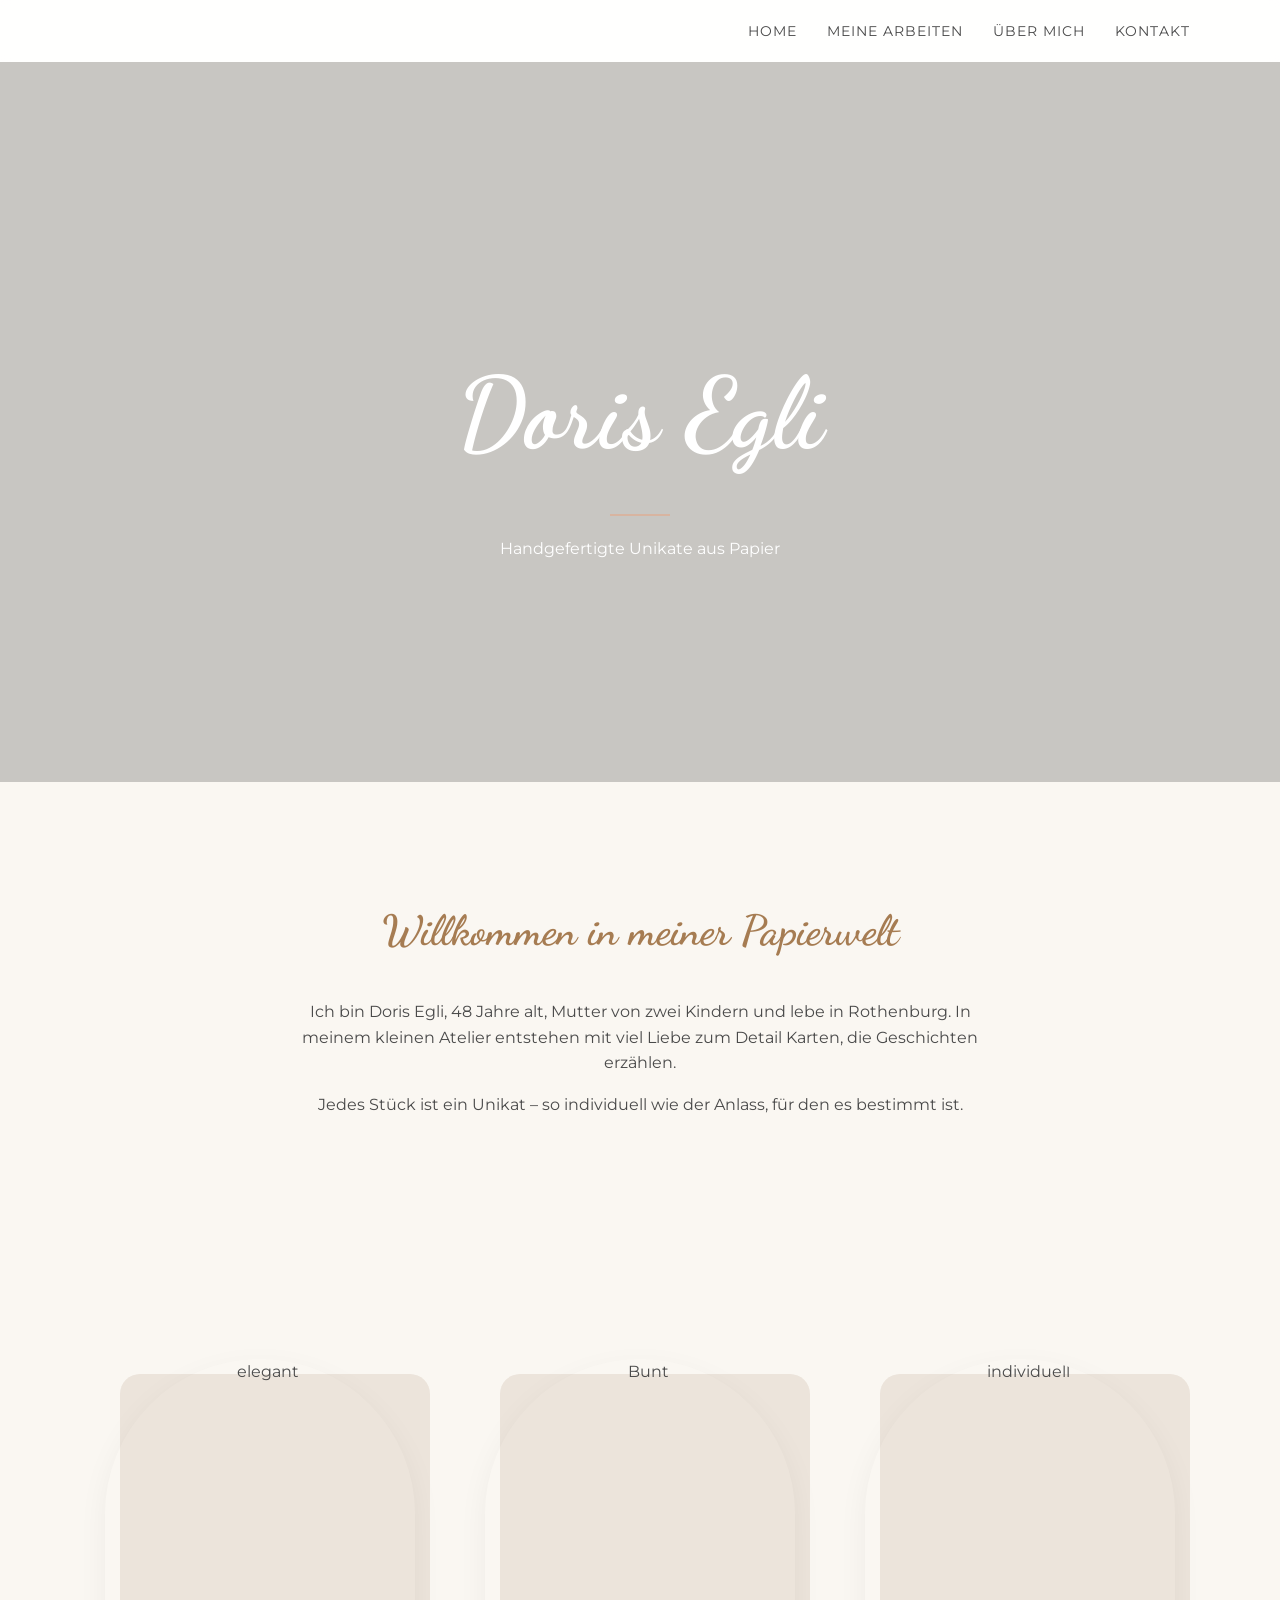
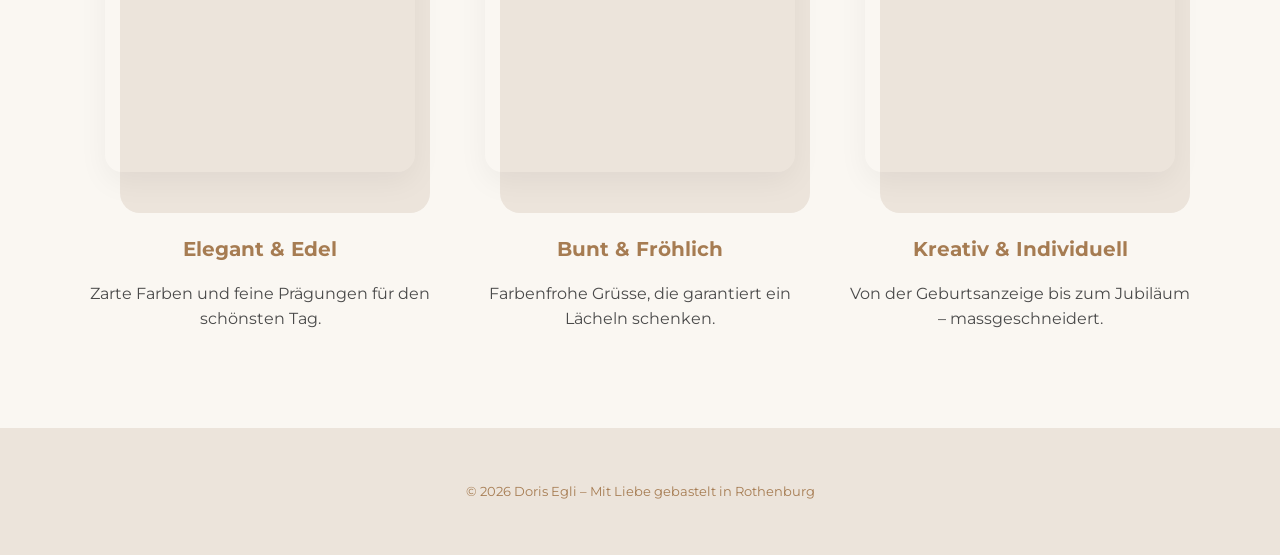
==== index.html @ 58924a80 "Add files via upload" ====
<!DOCTYPE html>
<html lang="de">
<head>
    <meta charset="UTF-8">
    <meta name="viewport" content="width=device-width, initial-scale=1.0">
    <title>Doris Egli – Bastelkarten</title>
    <link rel="stylesheet" href="style.css">
</head>
<body>

<nav>

    <div class="nav-container">
        <a href="index.html">Home</a>
        <a href="arbeit.html">Meine Arbeiten</a>
        <a href="uebermich.html">Über mich</a>
        <a href="kontakt.html">Kontakt</a>
    </div>
</nav>

<header class="hero">
    <div class="hero-text">
        <h1>Doris Egli</h1>
        <div class="divider"></div>
        <p>Handgefertigte Unikate aus Papier</p>
    </div>
</header>

<main>
    <section class="intro">
        <div class="intro-content">
            <h2>Willkommen in meiner Papierwelt</h2>
            <p>Ich bin Doris Egli, 48 Jahre alt, Mutter von zwei Kindern und lebe in Rothenburg. In meinem kleinen Atelier entstehen mit viel Liebe zum Detail Karten, die Geschichten erzählen.</p>
            <p>Jedes Stück ist ein Unikat – so individuell wie der Anlass, für den es bestimmt ist.</p>
        </div>
    </section>

    <section class="highlights">
        <div class="card-grid">
            <div class="feature-card">
                <div class="gallery-item">
                    <img src="images/Kärtli8.jpg.jpeg" alt="elegant" class="feature-image">
                    <span>Hochzeiten</span>
                </div>
                <h3>Elegant & Edel</h3>
                <p>Zarte Farben und feine Prägungen für den schönsten Tag.</p>
            </div>
            <div class="feature-card">
                <div class="gallery-item">
                    <img src="images/Kärtli4.jpeg" alt="Bunt" class="feature-image">
                    <span>Geburtstage</span>
                </div>
                <h3>Bunt & Fröhlich</h3>
                <p>Farbenfrohe Grüsse, die garantiert ein Lächeln schenken.</p>
            </div>
            <div class="feature-card">
                <div class="gallery-item">
                    <img src="images/Kärtli10.jpeg" alt="individuell" class="feature-image">
                    <span>Besondere Anlässe</span>
                </div>
                <h3>Kreativ & Individuell</h3>
                <p>Von der Geburtsanzeige bis zum Jubiläum – massgeschneidert.</p>
            </div>
        </div>
    </section>
</main>

<footer>
    <p>&copy; 2026 Doris Egli – Mit Liebe gebastelt in Rothenburg</p>
</footer>

</body>
</html>
---- style.css ----
@import url('https://fonts.googleapis.com/css2?family=Dancing+Script:wght@500;700&family=Montserrat:wght@300;400;600&display=swap');

:root {
    --bg-color: #faf7f2;
    --primary-color: #d8b4a0; /* Sanftes Terracotta/Beige */
    --accent-color: #a67c52;
    --text-color: #4a4a4a;
    --white: #ffffff;
}

body {
    font-family: 'Montserrat', sans-serif;
    margin: 0;
    background-color: var(--bg-color);
    color: var(--text-color);
    line-height: 1.6;
}

/* Navigation */
nav {
    background-color: rgba(255, 255, 255, 0.9);
    padding: 20px 0;
    position: sticky;
    top: 0;
    z-index: 1000;
    backdrop-filter: blur(5px);
}

/* Navigation Container anpassen */
.nav-container {
    max-width: 1100px;
    margin: 0 auto;
    display: flex;
    justify-content: flex-end; /* Schiebt die Links nach rechts */
    gap: 40px;
    padding: 0 20px; /* Ein wenig Abstand zum Rand */
}


nav a {
    text-decoration: none;
    color: var(--text-color);
    font-weight: 400;
    font-size: 14px;
    letter-spacing: 1px;
    text-transform: uppercase;
    transition: color 0.3s;
}

nav a:hover {
    color: var(--primary-color);
}

.hero {
    height: 80vh;
    /* Hier wird das Overlay und dein lokales Bild definiert */
    background: linear-gradient(rgba(0,0,0,0.2), rgba(0,0,0,0.2)), 
                url('images/Kärtli9.jpg.png') center/cover no-repeat;
    
    display: flex;
    justify-content: center;
    align-items: center;
    text-align: center;
    color: var(--white);
}

.hero-text h1 {
    font-family: 'Dancing Script', cursive;
    font-size: clamp(60px, 10vw, 100px);
    margin-bottom: 10px;
}

.divider {
    width: 60px;
    height: 2px;
    background: var(--white);
    margin: 20px auto;
    text-align: center;
}

/* Sections */
section {
    padding: 80px 20px;
    max-width: 1100px;
    margin: auto;
}

h2 {
    font-family: 'Dancing Script', cursive;
    font-size: 42px;
    color: var(--accent-color);
    text-align: center;
}

.intro-content {
    text-align: center;
    max-width: 700px;
    margin: 0 auto;
}

/* Highlights Grid */
.card-grid {
    display: grid;
    grid-template-columns: repeat(auto-fit, minmax(280px, 1fr));
    gap: 40px;
    margin-top: 50px;
}

.feature-card {
    text-align: center;
}

/* Der Bogen-Look aus dem Bild */
.image-placeholder.arch {
    width: 100%;
    aspect-ratio: 4/5;
    background-color: #eaddd3;
    border-radius: 150px 150px 20px 20px; /* Oben rund wie ein Bogen */
    display: flex;
    justify-content: center;
    align-items: center;
    overflow: hidden;
    margin-bottom: 20px;
    position: relative;
    transition: transform 0.4s ease;
}

.image-placeholder span {
    color: var(--accent-color);
    font-weight: 300;
    text-transform: uppercase;
    letter-spacing: 2px;
}

.feature-card:hover .image-placeholder {
    transform: translateY(-10px);
}

.feature-card h3 {
    font-size: 20px;
    margin-bottom: 10px;
    color: var(--accent-color);
}

/* Footer */
footer {
    padding: 40px;
    text-align: center;
    font-size: 13px;
    background-color: #ece4db;
    color: var(--accent-color);
}

/* Über mich Seite - Spezifisch */
.about-container {
    padding: 100px 20px;
}

.about-grid {
    display: grid;
    grid-template-columns: 1fr 1fr; /* Zwei gleich grosse Spalten */
    gap: 60px;
    align-items: center;
}

.about-image img {
    width: 100%;
    max-width: 450px;
    height: auto;
    border-radius: 200px 200px 20px 20px; /* Eleganter Bogen-Effekt */
    box-shadow: 20px 20px 0px var(--primary-color); /* Dekorative Fläche hinter dem Bild */
}

.about-text .subtitle {
    display: block;
    text-transform: uppercase;
    letter-spacing: 2px;
    font-size: 12px;
    color: var(--primary-color);
    margin-bottom: 10px;
}

.about-text h2 {
    text-align: left;
    margin-top: 0;
}

.about-text blockquote {
    font-family: 'Dancing Script', cursive;
    font-size: 24px;
    color: var(--accent-color);
    border-left: 3px solid var(--primary-color);
    padding-left: 20px;
    margin: 30px 0;
}

/* Responsiv für Mobilgeräte */
@media (max-width: 850px) {
    .about-grid {
        grid-template-columns: 1fr;
        text-align: center;
    }
    
    .about-image img {
        margin: 0 auto 40px;
        box-shadow: 10px 10px 0px var(--primary-color);
    }

    .about-text h2 {
        text-align: center;
    }

    .about-text blockquote {
        border-left: none;
        border-top: 1px solid var(--primary-color);
        border-bottom: 1px solid var(--primary-color);
        padding: 20px 0;
    }
}

/* Kontakt & Bestellung Spezifisch */
.contact-header {
    text-align: center;
    margin-bottom: 50px;
}

.contact-grid {
    display: grid;
    grid-template-columns: 1.5fr 1fr; /* Formular breiter als die Info-Box */
    gap: 50px;
    align-items: start;
}

.form-container {
    background: var(--white);
    padding: 40px;
    border-radius: 20px;
    box-shadow: 0 10px 30px rgba(0,0,0,0.03);
}

.input-group {
    margin-bottom: 20px;
}

label {
    display: block;
    font-size: 13px;
    text-transform: uppercase;
    letter-spacing: 1px;
    margin-bottom: 8px;
    color: var(--accent-color);
    font-weight: 600;
}

input, select, textarea {
    width: 100%;
    padding: 15px;
    border: 1px solid #eee;
    border-radius: 10px;
    background-color: #fcfcfc;
    font-family: 'Montserrat', sans-serif;
    font-size: 15px;
    transition: all 0.3s ease;
    box-sizing: border-box; /* Wichtig für die Breite */
}

input:focus, select:focus, textarea:focus {
    outline: none;
    border-color: var(--primary-color);
    background-color: var(--white);
    box-shadow: 0 0 0 4px rgba(216, 180, 160, 0.1);
}

.submit-btn {
    background-color: var(--primary-color);
    color: white;
    border: none;
    padding: 18px 30px;
    border-radius: 50px; /* Abgerundeter Button */
    cursor: pointer;
    font-family: 'Montserrat', sans-serif;
    font-weight: 600;
    text-transform: uppercase;
    letter-spacing: 2px;
    width: 100%;
    transition: background 0.3s, transform 0.2s;
    margin-top: 10px;
}

.submit-btn:hover {
    background-color: var(--accent-color);
    transform: translateY(-2px);
}

.contact-info .info-box {
    background-color: #eaddd3;
    padding: 40px;
    text-align: center;
    color: var(--accent-color);
}

.contact-info h3 {
    font-family: 'Dancing Script', cursive;
    font-size: 32px;
    margin-bottom: 20px;
}

/* Responsiv */
@media (max-width: 800px) {
    .contact-grid {
        grid-template-columns: 1fr;
    }
    
    .contact-info {
        order: -1; /* Info-Box erscheint am Handy zuerst */
    }
}

/* --- MEINE ARBEITEN (GALERIE) UPGRADE --- */

.gallery-section {
    padding: 60px 20px 100px;
    background-color: #fdfbf9; /* Ganz zarter Kontrast zum Body */
}

.gallery-grid {
    display: grid;
    grid-template-columns: repeat(auto-fit, minmax(320px, 1fr));
    gap: 60px 40px; /* Mehr Platz nach unten für die Beschriftung */
    align-items: end;
}

.gallery-item {
    position: relative;
    padding: 15px;
    background: transparent;
    transition: all 0.5s cubic-bezier(0.25, 1, 0.5, 1);
}

/* Der versetzte Hintergrund-Effekt (wie bei "Über mich") */
.gallery-item::before {
    content: "";
    position: absolute;
    top: 30px;
    left: 30px;
    right: 0;
    bottom: 0;
    background-color: #ece4db; /* Die sanfte Beige-Fläche */
    z-index: 0;
    border-radius: 20px;
    transition: transform 0.4s ease;
}

.gallery-item img {
    position: relative;
    z-index: 1;
    width: 100%;
    aspect-ratio: 3/4; /* Einheitliche Bildgrößen für einen ruhigen Look */
    object-fit: cover;
    display: block;
    box-shadow: 0 10px 30px rgba(0,0,0,0.05);
}

/* Abwechselnde Bogenformen für den künstlerischen Look */
.gallery-item:nth-child(odd) img {
    border-radius: 180px 180px 20px 20px; /* Bogen oben */
}

.gallery-item:nth-child(even) img {
    border-radius: 20px 20px 180px 180px; /* Bogen unten */
}

/* Animation beim Drüberfahren */
.gallery-item:hover {
    transform: translateY(-10px);
}

.gallery-item:hover::before {
    transform: translate(-10px, -10px);
    background-color: var(--primary-color); /* Farbe ändert sich beim Hover */
    opacity: 0.4;
}

.caption {
    position: relative;
    z-index: 2;
    margin-top: 25px;
    font-family: 'Montserrat', sans-serif;
    font-size: 13px;
    letter-spacing: 2px;
    text-transform: uppercase;
    color: var(--accent-color);
    text-align: center;
    font-weight: 600;
}

/* Der Titel-Bereich auf der Arbeiten-Seite */
.work-header {
    padding: 100px 20px 40px;
    background: linear-gradient(to bottom, #fcfaf8, var(--bg-color));
}

/* NAVIGATION RECHTSBÜNDIG */
.nav-container {
    max-width: 1100px;
    margin: 0 auto;
    display: flex;
    justify-content: flex-end; /* Schiebt alles nach rechts */
    gap: 30px;
    padding: 0 40px;
}

/* KONTAKT SEITE DESIGN */
.contact-section {
    padding: 100px 20px;
    max-width: 1100px;
    margin: auto;
}

.contact-grid {
    display: grid;
    grid-template-columns: 1.5fr 1fr; /* Formular breiter als die Info-Box */
    gap: 80px;
    align-items: center;
}

/* Formular Styling */
.form-wrapper h2 {
    text-align: left;
    margin-bottom: 10px;
}

.input-group {
    margin-bottom: 25px;
}

input, select, textarea {
    width: 100%;
    padding: 15px;
    border: 1px solid #e0e0e0;
    border-radius: 12px;
    background-color: #fff;
    font-family: 'Montserrat', sans-serif;
    transition: all 0.3s;
}

input:focus, textarea:focus {
    border-color: var(--primary-color);
    outline: none;
    box-shadow: 0 0 0 4px rgba(216, 180, 160, 0.1);
}

.submit-btn {
    background-color: var(--primary-color);
    color: white;
    padding: 18px 40px;
    border: none;
    border-radius: 50px;
    text-transform: uppercase;
    letter-spacing: 2px;
    font-weight: 600;
    cursor: pointer;
    transition: 0.3s;
}

.submit-btn:hover {
    background-color: var(--accent-color);
    transform: translateY(-3px);
}

/* Info-Box auf der rechten Seite */
.info-card {
    background-color: #ece4db;
    padding: 50px 30px;
    text-align: center;
    position: relative;
    border-radius: 200px 200px 20px 20px; /* Bogen-Look */
    box-shadow: 15px 15px 0px var(--primary-color); /* Versetzter Schatten */
}

.info-card h3 {
    font-family: 'Dancing Script', cursive;
    font-size: 32px;
    color: var(--accent-color);
}

hr {
    border: 0;
    border-top: 1px solid rgba(0,0,0,0.1);
    margin: 20px 0;
}

/* Mobil-Optimierung */
@media (max-width: 850px) {
    .contact-grid {
        grid-template-columns: 1fr;
    }
    .contact-sidebar {
        order: -1; /* Info-Box oben am Handy */
        margin-bottom: 50px;
    }
}

.work-header {
    text-align: center; /* Zentriert den Text (h2 und p) */
    padding: 100px 20px 40px;
}

.work-header-content {
    display: flex;
    flex-direction: column;
    align-items: center; /* Zentriert Elemente horizontal im Flex-Layout */
}

.divider {
    width: 60px;
    height: 2px;
    background: var(--primary-color); /* Oder deine gewünschte Farbe */
    margin: 20px auto; /* 'auto' sorgt dafür, dass die Linie mittig steht */
}
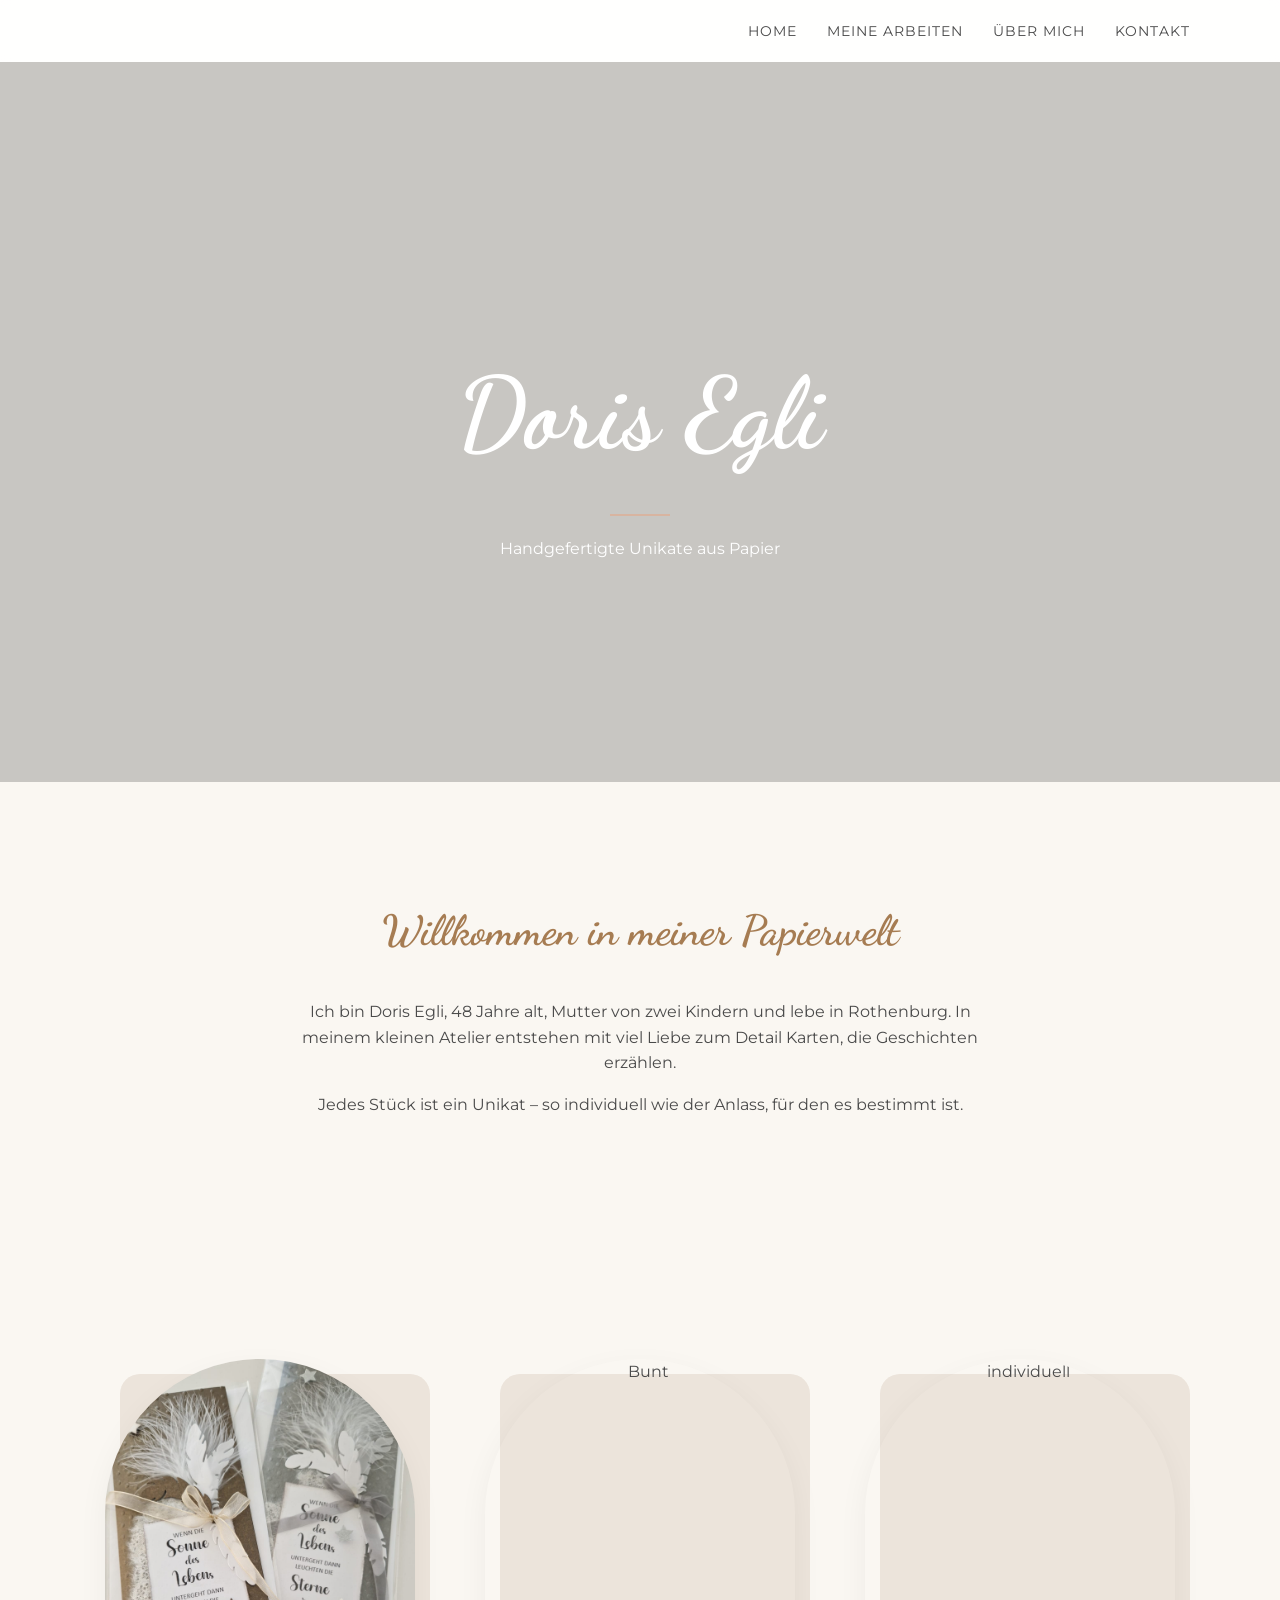
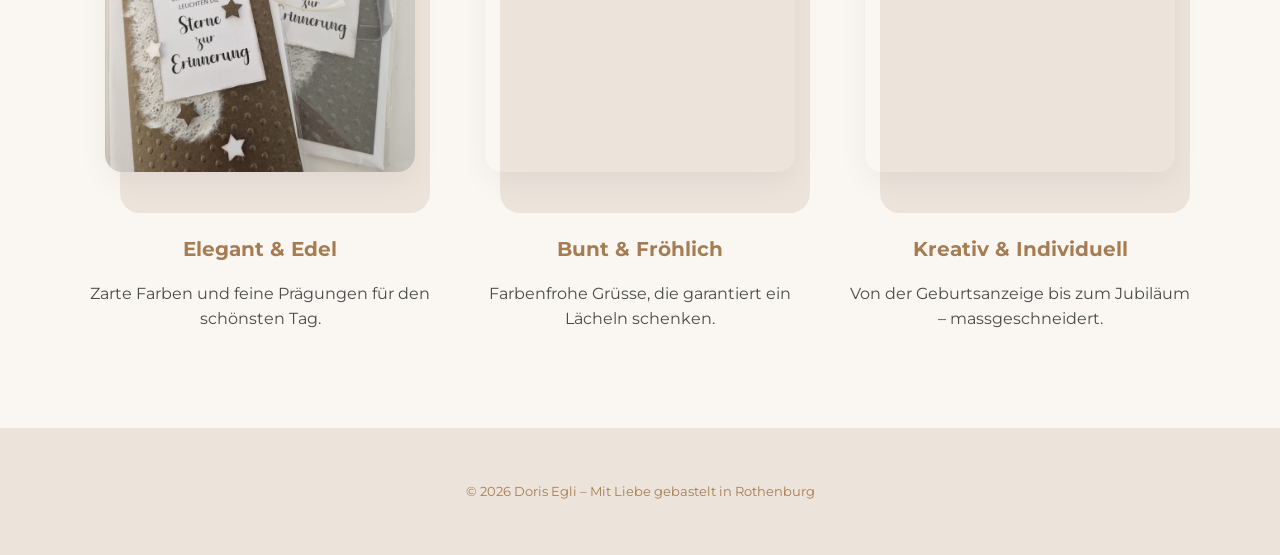
==== commit 71c83539: "Update index.html" ====
--- a/index.html
+++ b/index.html
@@ -39,7 +39,7 @@
         <div class="card-grid">
             <div class="feature-card">
                 <div class="gallery-item">
-                    <img src="images/Kärtli8.jpg.jpeg" alt="elegant" class="feature-image">
+                    <img src="Kaertli8.jpeg" alt="elegant" class="feature-image">
                     <span>Hochzeiten</span>
                 </div>
                 <h3>Elegant & Edel</h3>
@@ -47,7 +47,7 @@
             </div>
             <div class="feature-card">
                 <div class="gallery-item">
-                    <img src="images/Kärtli4.jpeg" alt="Bunt" class="feature-image">
+                    <img src="Kärtli4.jpeg" alt="Bunt" class="feature-image">
                     <span>Geburtstage</span>
                 </div>
                 <h3>Bunt & Fröhlich</h3>
@@ -70,4 +70,4 @@
 </footer>
 
 </body>
-</html>+</html>
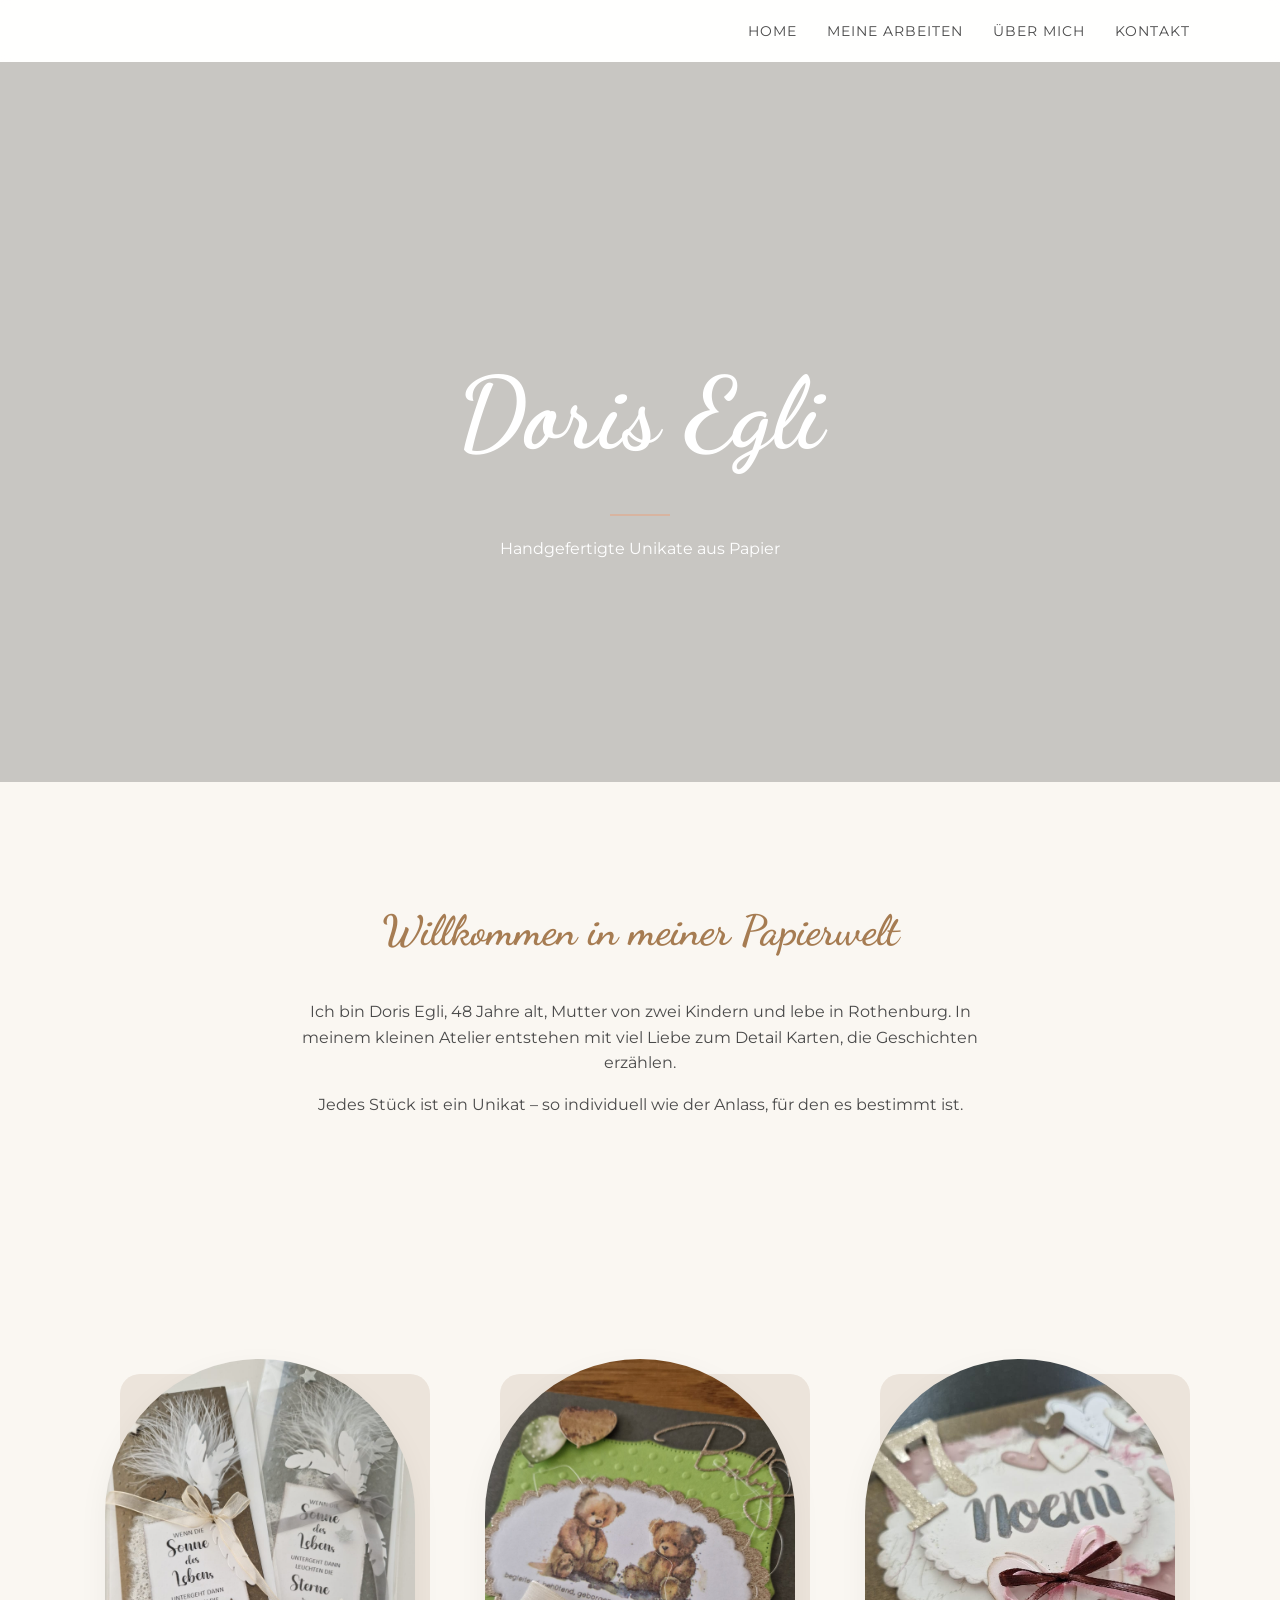
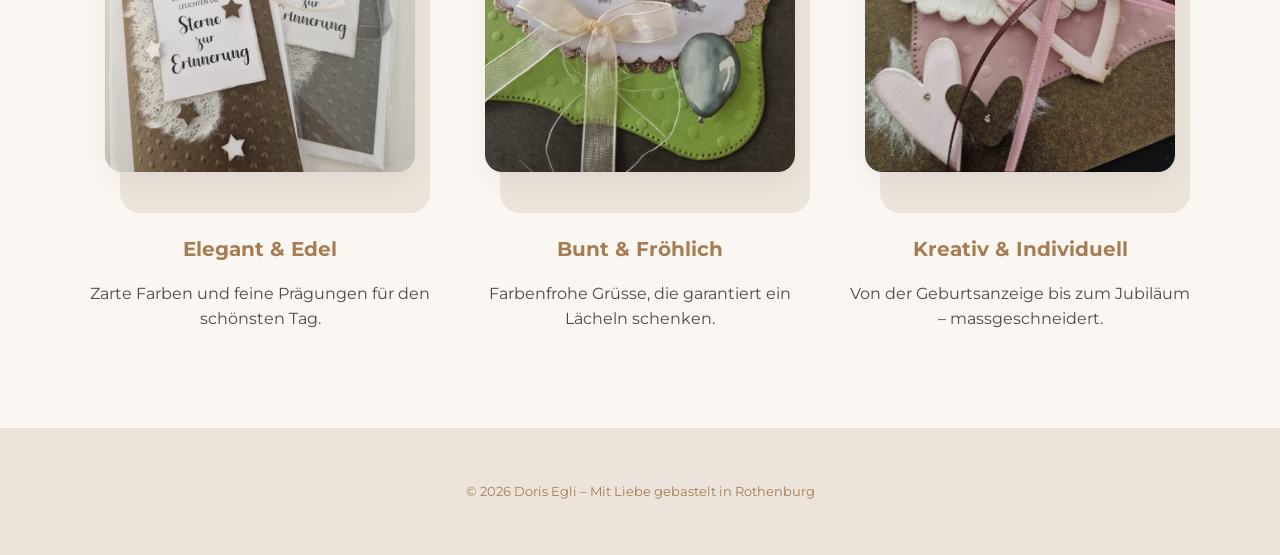
==== commit b3334fc7: "Fix HTML formatting and structure" ====
--- a/index.html
+++ b/index.html
@@ -47,7 +47,7 @@
             </div>
             <div class="feature-card">
                 <div class="gallery-item">
-                    <img src="Kärtli4.jpeg" alt="Bunt" class="feature-image">
+                    <img src="Kaertli4.jpeg" alt="Bunt" class="feature-image">
                     <span>Geburtstage</span>
                 </div>
                 <h3>Bunt & Fröhlich</h3>
@@ -55,7 +55,7 @@
             </div>
             <div class="feature-card">
                 <div class="gallery-item">
-                    <img src="images/Kärtli10.jpeg" alt="individuell" class="feature-image">
+                    <img src="Kaertli10.jpeg" alt="individuell" class="feature-image">
                     <span>Besondere Anlässe</span>
                 </div>
                 <h3>Kreativ & Individuell</h3>
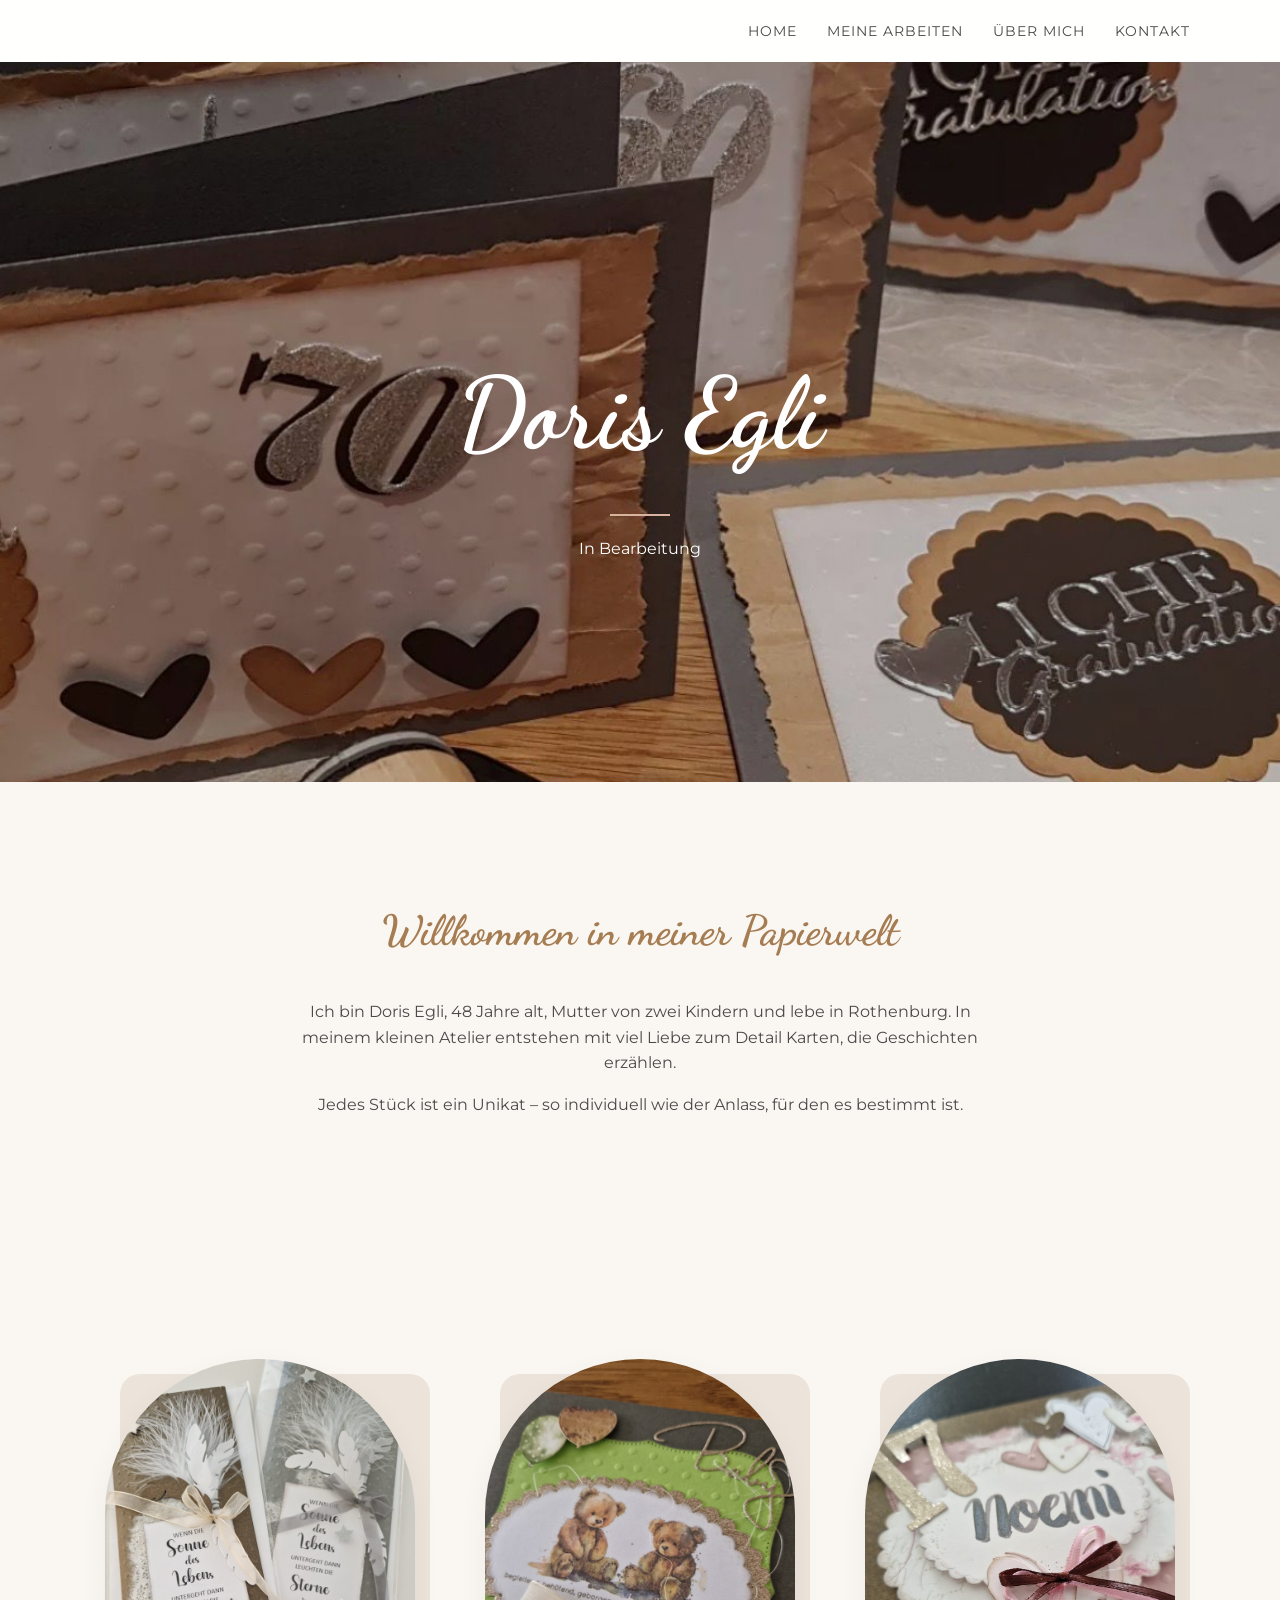
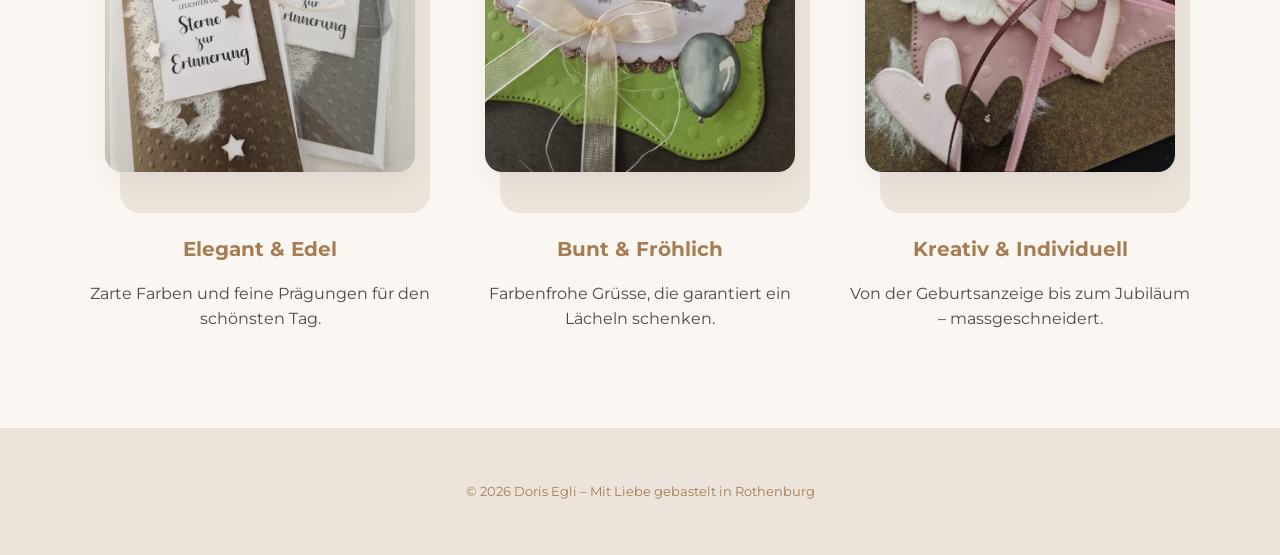
==== commit a6fc1579: "Update index.html" ====
--- a/index.html
+++ b/index.html
@@ -22,7 +22,7 @@
     <div class="hero-text">
         <h1>Doris Egli</h1>
         <div class="divider"></div>
-        <p>Handgefertigte Unikate aus Papier</p>
+        <p>In Bearbeitung</p>
     </div>
 </header>
 
--- a/style.css
+++ b/style.css
@@ -55,7 +55,7 @@
     height: 80vh;
     /* Hier wird das Overlay und dein lokales Bild definiert */
     background: linear-gradient(rgba(0,0,0,0.2), rgba(0,0,0,0.2)), 
-                url('images/Kärtli9.jpg.png') center/cover no-repeat;
+                url('headerbild.jpeg') center/cover no-repeat;
     
     display: flex;
     justify-content: center;
